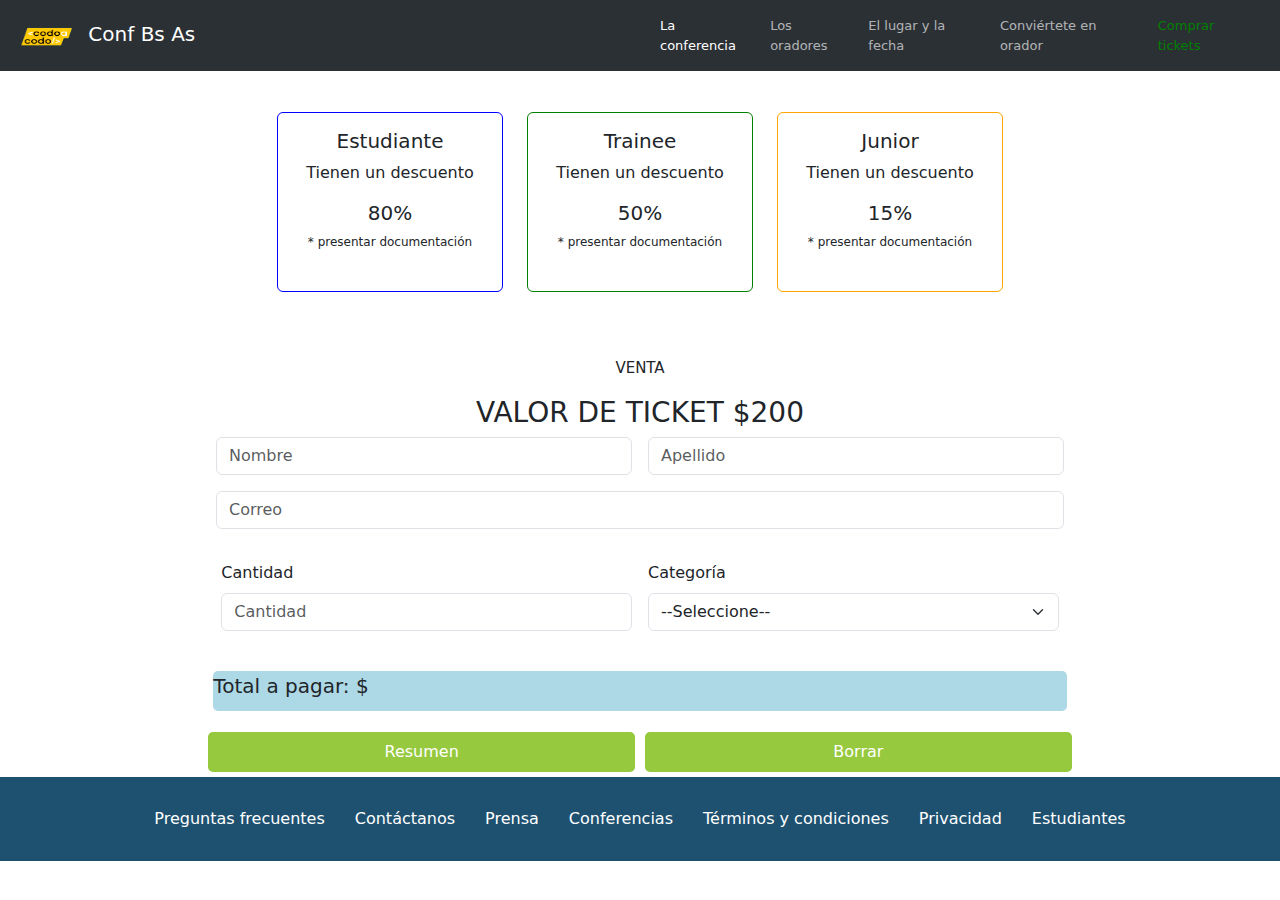
==== comprarTickets.html @ bf498a05 "TP JS" ====
<!DOCTYPE html>
<html lang="en">
<head>
    <meta charset="UTF-8">
    <meta http-equiv="X-UA-Compatible" content="IE=edge">
    <meta name="viewport" content="width=device-width, initial-scale=1.0">
    <link rel="stylesheet" href="bootstrap.min.css">
    <link rel="stylesheet" href="bootstrap.min.js">
    <link rel="stylesheet" href="comprarTickets.css">
    <title>Codo a codo</title>
</head>
<body>
  <!-- acá empieza el nav -->
    <nav class="navbar navbar-expand-lg bg-body-tertiary" data-bs-theme="dark">
        <div class="container-fluid">
            <a class="navbar-brand" href="#">
              <img src="codoacodo.png" alt="Logo" width="70" height="30" class="d-inline-block align-text-top">
              Conf Bs As
            </a>
          </div>
        <div class="container-fluid">
          <button class="navbar-toggler" type="button" data-bs-toggle="collapse" data-bs-target="#navbarNavDropdown" aria-controls="navbarNavDropdown" aria-expanded="false" aria-label="Toggle navigation">
            <span class="navbar-toggler-icon"></span>
          </button>
          <div class="collapse navbar-collapse hover" id="navbarNavDropdown">
            <ul class="navbar-nav size">
              <li class="nav-item">
                <a class="nav-link active" href="#">La conferencia</a>
              </li>
              <li class="nav-item">
                <a class="nav-link" href="#">Los oradores</a>
              </li>
              <li class="nav-item">
                <a class="nav-link" href="#">El lugar y la fecha</a>
              </li>
              <li class="nav-item">
                <a class="nav-link" href="#">Conviértete en orador</a>
              </li>
              <li class="nav-item">
                <a class="nav-link verde" href="#">Comprar tickets</a>
              </li>
            </ul>
          </div>
        </div>
      </nav>

      <!-- acá empiezan las tarjetas -->
      <div>
        <div class="row row-cols-1 row-cols-md-3 g-4 posicionCartas">
          <div class="col1">
            <div class="card h-100 estudiante">
              <div class="card-body">
                <h5>Estudiante</h5>
                <p>Tienen un descuento</p>
                <h5>80%</h5>
                <p class="documentacion">* presentar documentación</p>
              </div>
            </div>
          </div>

          <div class="col1">
            <div class="card h-100 trainee">
              <div class="card-body">
                <h5>Trainee</h5>
                <p>Tienen un descuento</p>
                <h5>50%</h5>
                <p class="documentacion">* presentar documentación</p>
              </div>
            </div>
          </div>

          <div class="col1">
            <div class="card h-100 junior">
              <div class="card-body">
                <h5>Junior</h5>
                <p>Tienen un descuento</p>
                <h5>15%</h5>
                <p class="documentacion">* presentar documentación</p>
              </div>
            </div>
          </div>

        </div>
      </div>

      <div class="frases">
        <p>VENTA</p>
        <h3>VALOR DE TICKET $200</h3>
      </div>
      
      <!-- acá empieza el formulario -->
      <form id="formulario">
       <div class="row g-3 d-flex justify-content-center posicion">
        <div class="col-4">
          <input type="text" class="form-control" placeholder="Nombre" aria-label="First name">
        </div>
        <div class="col-4">
          <input type="text" class="form-control" placeholder="Apellido" aria-label="Last name">
        </div>
        <div class="col-8">
            <input type="email" class="form-control" id="exampleFormControlInput1" placeholder="Correo">
          </div>

        <div class="row g-3 d-flex justify-content-center posicion">
          <div class="col-4">
            <label for="cantidad" class="form-label">Cantidad</label>
            <input class="form-control" type="number" id="cantidad" placeholder="Cantidad" aria-label="default input example" min="1">
          </div>

          <div class="col-4">
           <label for="categoria1" class="form-label">Categoría</label>
           
           <select class="form-select" id="categorias" aria-label="Default select example">
           <option selected>--Seleccione--</option>
           <option value="">Sin categoría</option>
           <option value="estudiante">Estudiante</option>
           <option value="trainee">Trainee</option>
           <option value="junior">Junior</option>
          </select>
          </div>
        </div>
      </div>

      <div class="total1">
        <p class="total col-8" id="totalAPagar">Total a pagar: $</p>
      </div>

      <div class="botones">
        <button id="resumen" class="botonVerde col-4" type=" button">Resumen</button>
        <button class="botonVerde col-4" type=" button" id="borrar">Borrar</button>
       </div>
     </form>

       <!-- acá empieza el footer -->
      <footer>
      <div>  
<ul class="nav justify-content-center colorFooter">
  <li class="nav-item">
    <a class="nav-link colorFooter" aria-current="page" href="#">Preguntas frecuentes</a>
  </li>
  <li class="nav-item">
    <a class="nav-link colorFooter" href="#">Contáctanos</a>
  </li>
  <li class="nav-item">
    <a class="nav-link colorFooter" href="#">Prensa</a>
  </li>
  <li class="nav-item">
    <a class="nav-link colorFooter" href="#">Conferencias</a>
  </li>
  <li class="nav-item">
    <a class="nav-link colorFooter" href="#">Términos y condiciones</a>
  </li>
  <li class="nav-item">
    <a class="nav-link colorFooter" href="#">Privacidad</a>
  </li>
  <li class="nav-item">
    <a class="nav-link colorFooter" href="#">Estudiantes</a>
  </li>
</ul>
      </div>
      </footer>
      <script src="comprarTickets.js"></script>
      <script src="https://cdn.jsdelivr.net/npm/bootstrap@5.3.0-alpha3/dist/js/bootstrap.bundle.min.js" integrity="sha384-ENjdO4Dr2bkBIFxQpeoTz1HIcje39Wm4jDKdf19U8gI4ddQ3GYNS7NTKfAdVQSZe" crossorigin="anonymous"></script>
</body>
</html>
---- comprarTickets.css ----
/* tamaño de la fuente del nav */
.size {
    font-size: 13px;
}

/* color de comprar tickets */
.verde{
    color: green;
}

 /* Conf. Bs As */
h2{
  text-align: right;
  font-weight: bold;
 }    

 .documentacion{
    font-size: 12px;
 }
 
/* frases centradas */
.frases{
    text-align: center;
    font-size: 15px;
}

/* nuevo tamaño de las cartas*/
.col1{
margin-top: 5%;
margin-bottom: 5%;
height: 180px;
width: 250px;
text-align: center;
}

/* nuevo posicion del conjunto de cartas */
.posicionCartas{
 justify-content: center;
}

.estudiante {
    border-color: blue;
}

.trainee {
    border-color: green;
}

.junior {
    border-color: orange;
}
.total1{
    display:flex;
    justify-content: center;
}

.total{
    background-color: lightblue;
    height: 40px;
    border-radius: 5px;
    font-size: 20px;
}

/* nuevo posicion botones verdes */
.botones{
    display: flex;
    justify-content: center;
}

.botonVerde{
    background-color: #96C93E;
    margin: 5px;
    border-radius: 5px ;
    text-align: center;
    height: 40px;
    color: white;
    border: 0px;
}
 
 .posicion{
    padding-bottom: 20px;
} 

.colorFooter{
    background-color: #1E5170;
    color: white;
    padding: 15px;
}

@media (max-width: 575.9px){
    .texto{
        font-size: 5px;
    }
}

@media (min-width: 576px) and (max-width: 767.9px){
    .texto{
        font-size: 10px;
    }
}

@media (min-width: 768px) and (max-width: 991.9px) {
    .texto{
        font-size: 10px;
    }
}

@media (min-width: 992px) and (max-width: 1199.9px) {
    .texto{
        font-size: 15px;
    }
}

@media (min-width: 1200px) and (max-width: 1399.9px ){
    .texto{
        font-size: 20px;
    }
}

@media (min-width: 1400px) {
    .texto{
        font-size: 20px;
    }
}
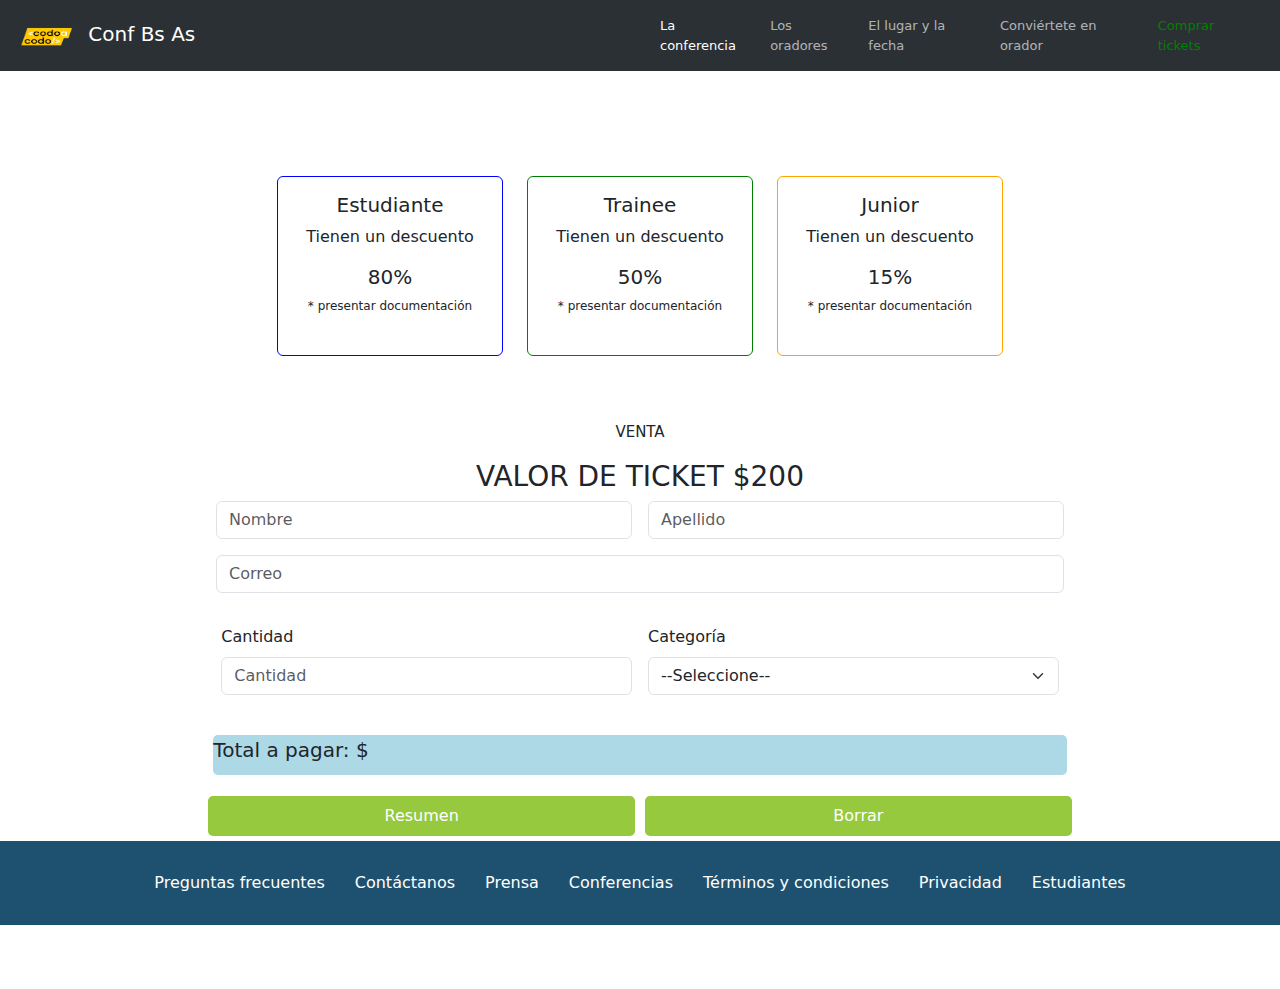
==== commit 990182a4: "TP JS" ====
--- a/comprarTickets.html
+++ b/comprarTickets.html
@@ -11,7 +11,7 @@
 </head>
 <body>
   <!-- acá empieza el nav -->
-    <nav class="navbar navbar-expand-lg bg-body-tertiary" data-bs-theme="dark">
+    <nav class="navbar navbar-expand-lg bg-body-tertiary nav" data-bs-theme="dark">
         <div class="container-fluid">
             <a class="navbar-brand" href="#">
               <img src="codoacodo.png" alt="Logo" width="70" height="30" class="d-inline-block align-text-top">
--- a/comprarTickets.css
+++ b/comprarTickets.css
@@ -2,6 +2,10 @@
 /* tamaño de la fuente del nav */
 .size {
     font-size: 13px;
+}
+
+.nav { 
+    margin-bottom: 5%;
 }
 
 /* color de comprar tickets */
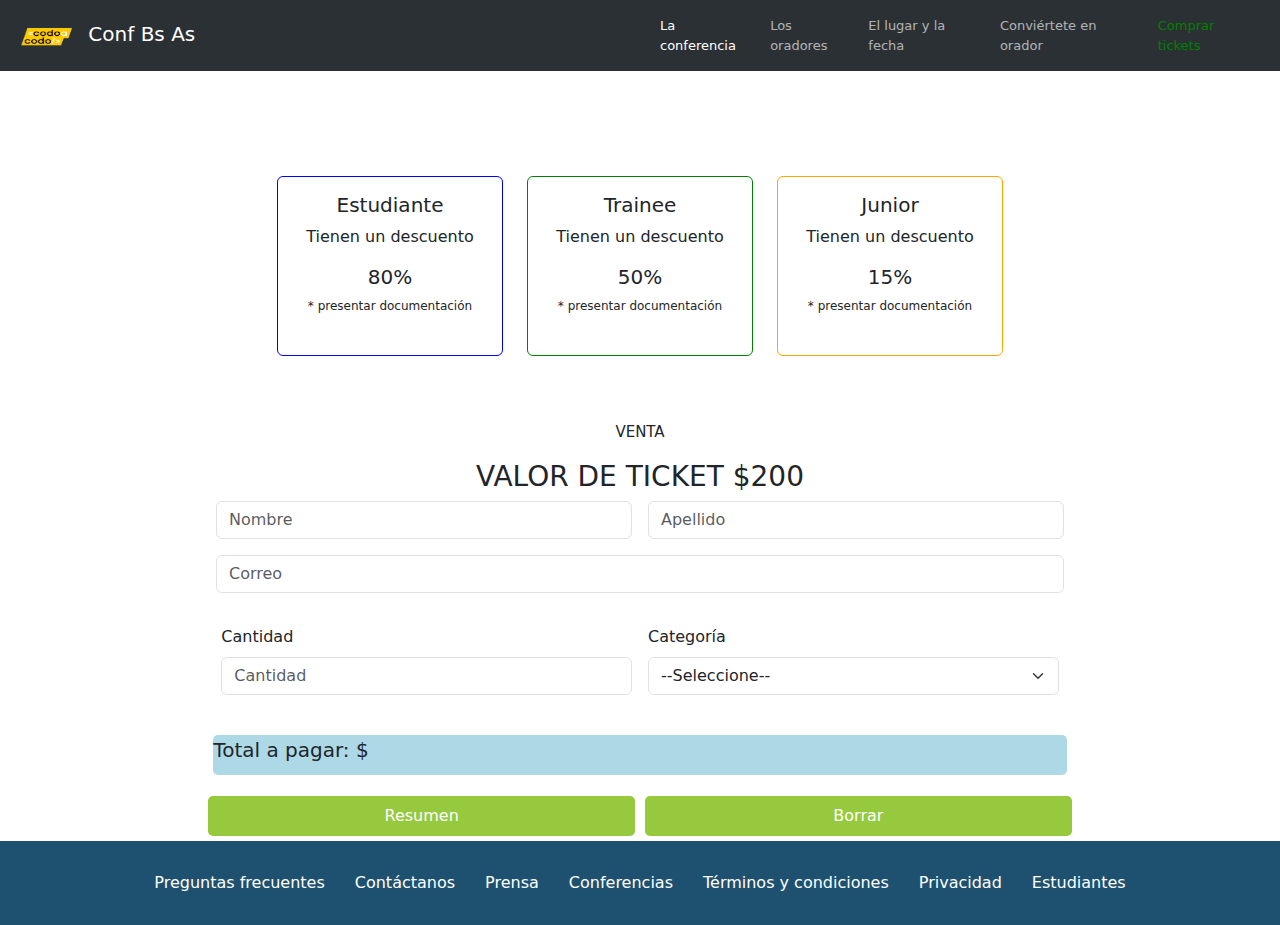
==== commit ad83dd39: "TP JS" ====
--- a/comprarTickets.html
+++ b/comprarTickets.html
@@ -11,7 +11,7 @@
 </head>
 <body>
   <!-- acá empieza el nav -->
-    <nav class="navbar navbar-expand-lg bg-body-tertiary nav" data-bs-theme="dark">
+    <nav class="navbar navbar-expand-lg bg-body-tertiary navSuperior" data-bs-theme="dark">
         <div class="container-fluid">
             <a class="navbar-brand" href="#">
               <img src="codoacodo.png" alt="Logo" width="70" height="30" class="d-inline-block align-text-top">
--- a/comprarTickets.css
+++ b/comprarTickets.css
@@ -4,7 +4,7 @@
     font-size: 13px;
 }
 
-.nav { 
+.navSuperior { 
     margin-bottom: 5%;
 }
 
